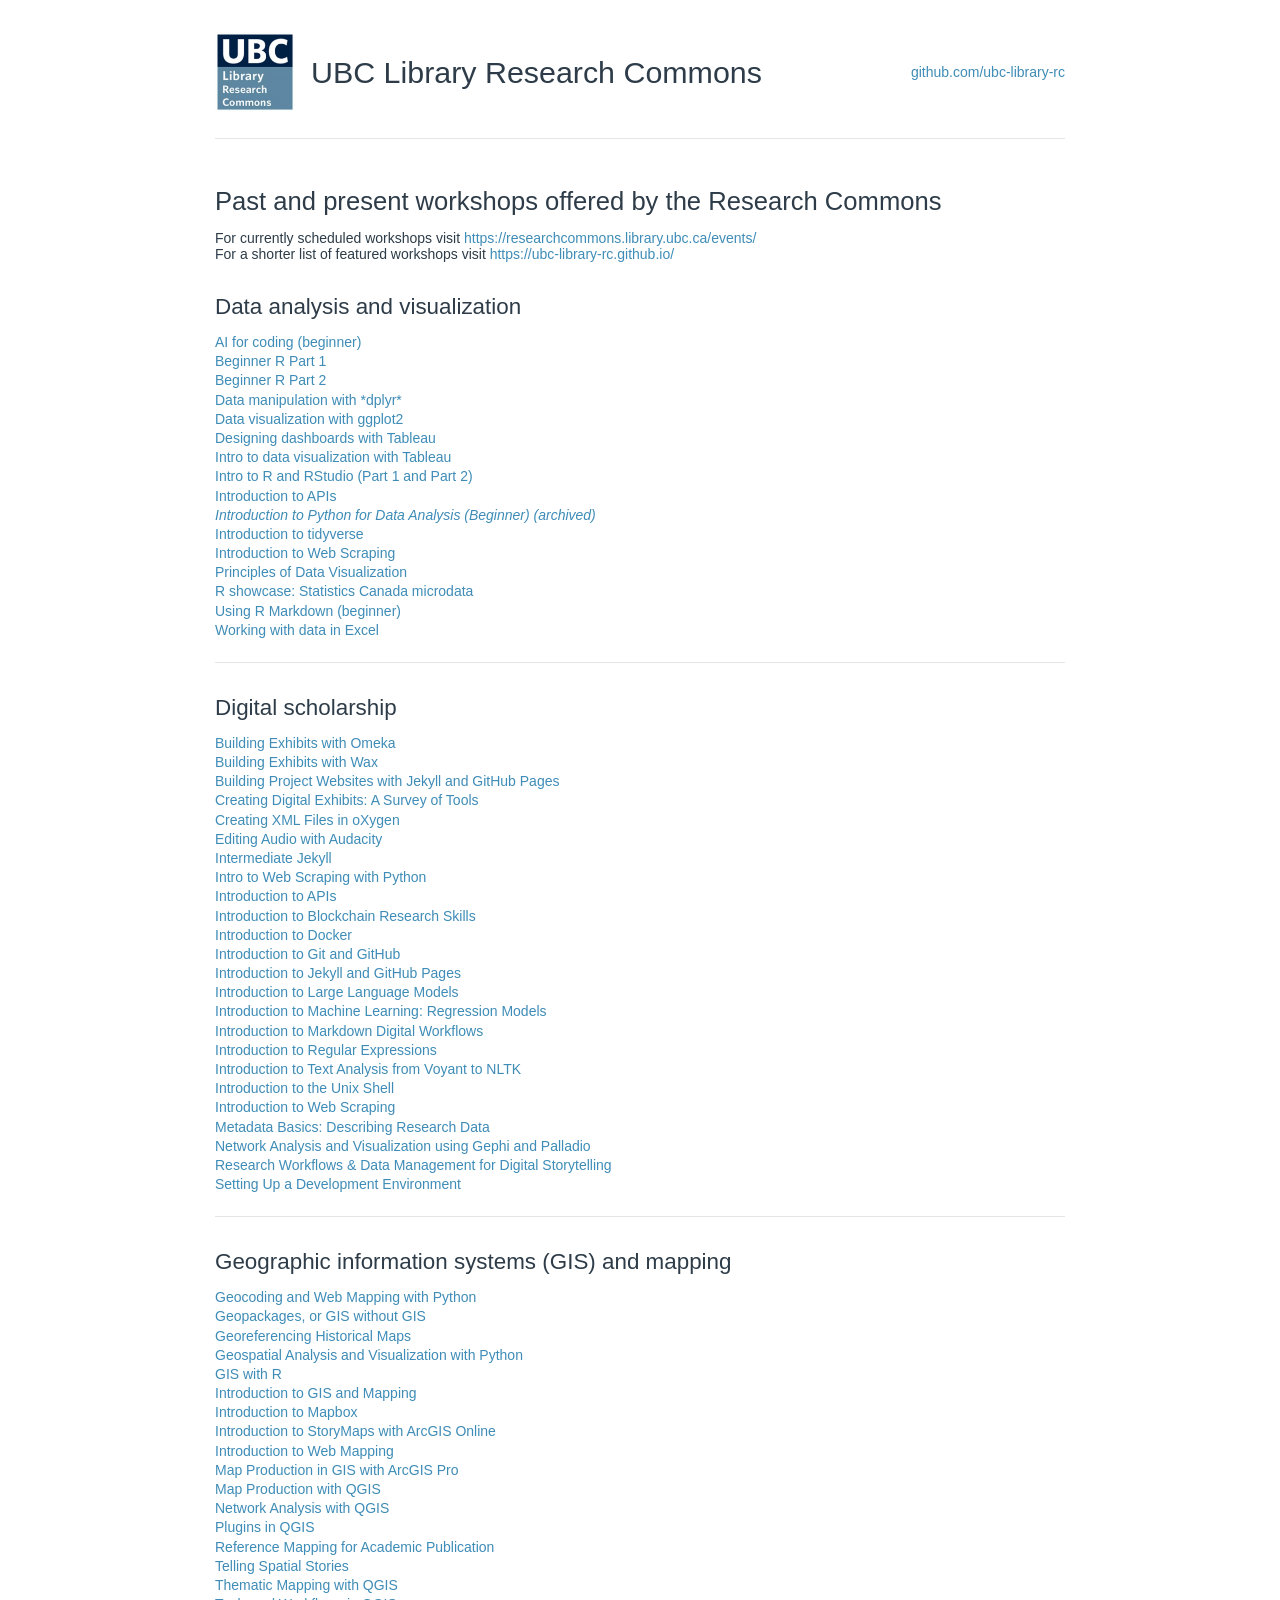
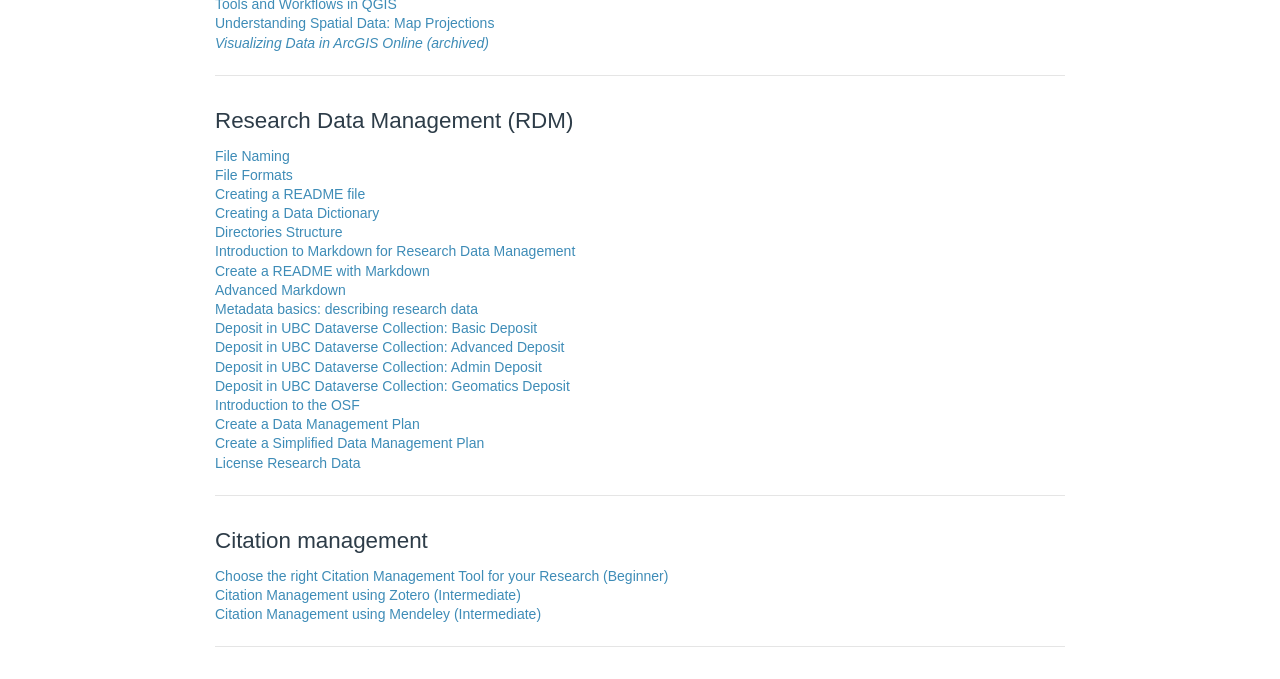
==== all.html @ 40babcaa "Update workshop lists [auto]" ====
<!DOCTYPE html>
<html lang="en">
<head>
  <meta charset="UTF-8">
  <title>UBC Library Research Commons - Open Educational Materials</title>
  <link rel="stylesheet" href="style.css">
</head>
<body>
  <section>
    <div class="header-flex">
      <div id="header-img">
        <img src="images/rc-logo-square.png" alt="UBC Research Commons logo"/>
      </div>
      <div id="header-text">
        UBC Library Research Commons
      </div>
      <div id="header-link">
        <a href="https://github.com/ubc-library-rc/">github.com/ubc-library-rc</a>
      </div>
    </div>
  </section>
  <h1>Past and present workshops offered by the Research Commons</h1>
  <p>For currently scheduled workshops visit <a href="https://researchcommons.library.ubc.ca/events/">https://researchcommons.library.ubc.ca/events/</a><br />
  For a shorter list of featured workshops visit <a href="https://ubc-library-rc.github.io/">https://ubc-library-rc.github.io/</a></p>
  <section>
  <h2>Data analysis and visualization</h2>
  <ul><li><a  href="https://ubc-library-rc.github.io/AI_for_coding/" target="_blank" rel="noopener noreferrer">AI for coding (beginner)</a></li>
<li><a  href="https://ubc-library-rc.github.io/Beginner_R_Part1/" target="_blank" rel="noopener noreferrer">Beginner R Part 1</a></li>
<li><a  href="https://ubc-library-rc.github.io/Beginner_R_Part2/" target="_blank" rel="noopener noreferrer">Beginner R Part 2</a></li>
<li><a  href="https://ubc-library-rc.github.io/data-manipulation-dplyr/" target="_blank" rel="noopener noreferrer">Data manipulation with *dplyr*</a></li>
<li><a  href="https://ubc-library-rc.github.io/ggplot2_intro_workshop/" target="_blank" rel="noopener noreferrer">Data visualization with ggplot2</a></li>
<li><a  href="https://ubc-library-rc.github.io/tableau-dashboard/" target="_blank" rel="noopener noreferrer">Designing dashboards with Tableau</a></li>
<li><a  href="https://ubc-library-rc.github.io/tableau-intro/" target="_blank" rel="noopener noreferrer">Intro to data visualization with Tableau</a></li>
<li><a  href="https://ubc-library-rc.github.io/IntroR/" target="_blank" rel="noopener noreferrer">Intro to R and RStudio (Part 1 and Part 2)</a></li>
<li><a  href="https://ubc-library-rc.github.io/intro-api/" target="_blank" rel="noopener noreferrer">Introduction to APIs</a></li>
<li><a class="archived" href="https://ubc-library-rc.github.io/intro-data-analysis-python/" target="_blank" rel="noopener noreferrer">Introduction to Python for Data Analysis (Beginner) (archived)</a></li>
<li><a  href="https://ubc-library-rc.github.io/intro_to_tidyverse/" target="_blank" rel="noopener noreferrer">Introduction to tidyverse</a></li>
<li><a  href="https://ubc-library-rc.github.io/intro-web-scraping/" target="_blank" rel="noopener noreferrer">Introduction to Web Scraping</a></li>
<li><a  href="https://ubc-library-rc.github.io/basics_of_data_viz/" target="_blank" rel="noopener noreferrer">Principles of Data Visualization</a></li>
<li><a  href="https://ubc-library-rc.github.io/r-microdata/" target="_blank" rel="noopener noreferrer">R showcase: Statistics Canada microdata</a></li>
<li><a  href="https://ubc-library-rc.github.io/r-markdown/" target="_blank" rel="noopener noreferrer">Using R Markdown (beginner)</a></li>
<li><a  href="https://ubc-library-rc.github.io/excel/" target="_blank" rel="noopener noreferrer">Working with data in Excel</a></li></ul>
</section>

<section>
  <h2>Digital scholarship</h2>
  <ul><li><a  href="https://ubc-library-rc.github.io/intro-omeka/" target="_blank" rel="noopener noreferrer">Building Exhibits with Omeka</a></li>
<li><a  href="https://ubc-library-rc.github.io/intro-wax/" target="_blank" rel="noopener noreferrer">Building Exhibits with Wax</a></li>
<li><a  href="https://ubc-library-rc.github.io/intro-project-sites/" target="_blank" rel="noopener noreferrer">Building Project Websites with Jekyll and GitHub Pages</a></li>
<li><a  href="https://ubc-library-rc.github.io/digital-exhibits-survey/" target="_blank" rel="noopener noreferrer">Creating Digital Exhibits: A Survey of Tools</a></li>
<li><a  href="https://ubc-library-rc.github.io/creating-xml-files-in-oxygen/" target="_blank" rel="noopener noreferrer">Creating XML Files in oXygen</a></li>
<li><a  href="https://ubc-library-rc.github.io/intro-audacity/" target="_blank" rel="noopener noreferrer">Editing Audio with Audacity</a></li>
<li><a  href="https://ubc-library-rc.github.io/intermediate-Jekyll/" target="_blank" rel="noopener noreferrer">Intermediate Jekyll</a></li>
<li><a  href="https://ubc-library-rc.github.io/intro-web-scraping-Python/" target="_blank" rel="noopener noreferrer">Intro to Web Scraping with Python</a></li>
<li><a  href="https://ubc-library-rc.github.io/intro-api/" target="_blank" rel="noopener noreferrer">Introduction to APIs</a></li>
<li><a  href="https://ubc-library-rc.github.io/intro-blockchain-research/" target="_blank" rel="noopener noreferrer">Introduction to Blockchain Research Skills</a></li>
<li><a  href="https://ubc-library-rc.github.io/intro-docker/" target="_blank" rel="noopener noreferrer">Introduction to Docker</a></li>
<li><a  href="https://ubc-library-rc.github.io/intro-git/" target="_blank" rel="noopener noreferrer">Introduction to Git and GitHub</a></li>
<li><a  href="https://ubc-library-rc.github.io/intro-jekyll/" target="_blank" rel="noopener noreferrer">Introduction to Jekyll and GitHub Pages</a></li>
<li><a  href="https://ubc-library-rc.github.io/llm/" target="_blank" rel="noopener noreferrer">Introduction to Large Language Models</a></li>
<li><a  href="https://ubc-library-rc.github.io/ml-regression/" target="_blank" rel="noopener noreferrer">Introduction to Machine Learning: Regression Models</a></li>
<li><a  href="https://ubc-library-rc.github.io/intro-markdown/" target="_blank" rel="noopener noreferrer">Introduction to Markdown Digital Workflows</a></li>
<li><a  href="https://ubc-library-rc.github.io/intro-regex/" target="_blank" rel="noopener noreferrer">Introduction to Regular Expressions</a></li>
<li><a  href="https://ubc-library-rc.github.io/intro-text-analysis/" target="_blank" rel="noopener noreferrer">Introduction to Text Analysis from Voyant to NLTK</a></li>
<li><a  href="https://ubc-library-rc.github.io/intro-shell/" target="_blank" rel="noopener noreferrer">Introduction to the Unix Shell</a></li>
<li><a  href="https://ubc-library-rc.github.io/intro-web-scraping/" target="_blank" rel="noopener noreferrer">Introduction to Web Scraping</a></li>
<li><a  href="https://ubc-library-rc.github.io/intro-metadata/" target="_blank" rel="noopener noreferrer">Metadata Basics: Describing Research Data</a></li>
<li><a  href="https://ubc-library-rc.github.io/gephi-palladio/" target="_blank" rel="noopener noreferrer">Network Analysis and Visualization using Gephi and Palladio</a></li>
<li><a  href="https://ubc-library-rc.github.io/research-workflows-digital-storytelling/" target="_blank" rel="noopener noreferrer">Research Workflows & Data Management for Digital Storytelling</a></li>
<li><a  href="https://ubc-library-rc.github.io/intro-development-environment/" target="_blank" rel="noopener noreferrer">Setting Up a Development Environment</a></li></ul>
</section>

<section>
  <h2>Geographic information systems (GIS) and mapping</h2>
  <ul><li><a  href="https://ubc-library-rc.github.io/Geocoding-Web-Mapping-with-Python/" target="_blank" rel="noopener noreferrer">Geocoding and Web Mapping with Python</a></li>
<li><a  href="https://ubc-library-rc.github.io/geopackage_workshop/" target="_blank" rel="noopener noreferrer">Geopackages, or GIS without GIS</a></li>
<li><a  href="https://ubc-library-rc.github.io/gis-georeferencing/" target="_blank" rel="noopener noreferrer">Georeferencing Historical Maps</a></li>
<li><a  href="https://ubc-library-rc.github.io/Geospatial-Analysis-Visualization-with-Python/" target="_blank" rel="noopener noreferrer">Geospatial Analysis and Visualization with Python</a></li>
<li><a  href="https://ubc-library-rc.github.io/gis-with-R/" target="_blank" rel="noopener noreferrer">GIS with R</a></li>
<li><a  href="https://ubc-library-rc.github.io/gis-mapping-intro/" target="_blank" rel="noopener noreferrer">Introduction to GIS and Mapping</a></li>
<li><a  href="https://ubc-library-rc.github.io/intro-mapbox/" target="_blank" rel="noopener noreferrer">Introduction to Mapbox</a></li>
<li><a  href="https://ubc-library-rc.github.io/gis-storymaps/" target="_blank" rel="noopener noreferrer">Introduction to StoryMaps with ArcGIS Online</a></li>
<li><a  href="https://ubc-library-rc.github.io/gis-intro-leaflet/" target="_blank" rel="noopener noreferrer">Introduction to Web Mapping</a></li>
<li><a  href="https://ubc-library-rc.github.io/intro-to-arcgis-pro/" target="_blank" rel="noopener noreferrer">Map Production in GIS with ArcGIS Pro</a></li>
<li><a  href="https://ubc-library-rc.github.io/gis-intro-qgis/" target="_blank" rel="noopener noreferrer">Map Production with QGIS</a></li>
<li><a  href="https://ubc-library-rc.github.io/qgis-walkability/" target="_blank" rel="noopener noreferrer">Network Analysis with QGIS</a></li>
<li><a  href="https://ubc-library-rc.github.io/gis-plugins-qgis/" target="_blank" rel="noopener noreferrer">Plugins in QGIS</a></li>
<li><a  href="https://ubc-library-rc.github.io/gis-reference-mapping/" target="_blank" rel="noopener noreferrer">Reference Mapping for Academic Publication</a></li>
<li><a  href="https://ubc-library-rc.github.io/gis-spatial-stories/" target="_blank" rel="noopener noreferrer">Telling Spatial Stories</a></li>
<li><a  href="https://ubc-library-rc.github.io/gis-thematic-mapping/" target="_blank" rel="noopener noreferrer">Thematic Mapping with QGIS</a></li>
<li><a  href="https://ubc-library-rc.github.io/gis-tools-workflows/" target="_blank" rel="noopener noreferrer">Tools and Workflows in QGIS</a></li>
<li><a  href="https://ubc-library-rc.github.io/map-projections/" target="_blank" rel="noopener noreferrer">Understanding Spatial Data: Map Projections</a></li>
<li><a class="archived" href="https://ubc-library-rc.github.io/intro-AGOL/" target="_blank" rel="noopener noreferrer">Visualizing Data in ArcGIS Online (archived)</a></li></ul>
</section>
  <!-- This html is added below the automatically generated content on the "all.html" list of Research Commons workshops -->

<section>
	<h2>Research Data Management (RDM)</h2>
	<ul>
		<li><a href="https://ubc-library-rc.github.io/rdm/content/01_file_naming.html"> File Naming</a></li>
		<li> <a href="https://ubc-library-rc.github.io/rdm/content/02_file_formats.html"> File Formats</a></li>
		<li> <a href="https://ubc-library-rc.github.io/rdm/content/03_create_readme.html"> Creating a README file</a></li>
     	<li><a href="https://ubc-library-rc.github.io/rdm/content/07_data_dictionary.html"> Creating a Data Dictionary</a> </li>
		<li><a href="https://ubc-library-rc.github.io/rdm/content/04_directory_structures.html"> Directories Structure</a> </li>
        <li><a href="https://ubc-library-rc.github.io/Introduction-to-Markdown/"> Introduction to Markdown for Research Data Management</a></li>
		<li><a href="https://ubc-library-rc.github.io/Introduction-to-Markdown/content/02_create_readme_with_md.html"> Create a README with Markdown</a></li>
		<li><a href="https://ubc-library-rc.github.io/Introduction-to-Markdown/content/03_extended_md.html"> Advanced Markdown</a></li>
		<li><a href="https://ubc-library-rc.github.io/intro-metadata/"> Metadata basics: describing research data</a></li>
		<li><a href="https://ubc-library-rc.github.io/rdm/content/05-1_Basic_Deposit.html"> Deposit in UBC Dataverse Collection: Basic Deposit</a></li>
 		<li><a href="https://ubc-library-rc.github.io/rdm/content/05-2_Advanced_Deposit.html"> Deposit in UBC Dataverse Collection: Advanced Deposit</a></li>
 		<li><a href="https://ubc-library-rc.github.io/rdm/content/05-3_Admin_Access.html"> Deposit in UBC Dataverse Collection: Admin Deposit</a></li>
 		<li><a href="https://ubc-library-rc.github.io/rdm/content/05-4_Geospatial_Deposit.html"> Deposit in UBC Dataverse Collection: Geomatics Deposit</a></li>
		<li><a href="https://osf.io/ht9qn/"> Introduction to the OSF</a></li>
		<li><a href="https://ubc-library-rc.github.io/rdm/content/06_Data_Management_Plan.html"> Create a Data Management Plan</a></li>
		<li><a href="https://ubc-library-rc.github.io/rdm/content/08_Simplified-Data-Management-Plan.html"> Create a Simplified Data Management Plan</a></li>
		<li><a href="https://ubc-library-rc.github.io/rdm/content/09_License-Research-Data.html">License Research Data</a></li>
	</ul>
</section>
<section>
	<h2>Citation management</h2>
	<ul>
		<li><a href="https://researchcommons.library.ubc.ca/beginner">Choose the right Citation Management Tool for your Research (Beginner)</a></li>
		<li><a href="https://researchcommons.library.ubc.ca/citation-management-using-zotero-intermediate">Citation Management using Zotero (Intermediate)</a></li>
		<li><a href="https://researchcommons.library.ubc.ca/citation-management-using-mendeley-intermediate">Citation Management using Mendeley (Intermediate)</a></li>
	</ul>
</section>


</body>
</html>
---- style.css ----
body { 
	font-family: Arial, sans-serif; 
	padding: 2rem; 
	max-width: 850px; 
	margin: auto; 
	color: #2d3c48; 
	font-size: 14px; 
}

h1 { 
	font-size: 1.6rem; 
	font-weight: 300; 
	margin-bottom: 0.3rem;
	margin-top: 3rem;
}

h2 { 
	margin-top: 2rem; 
	font-size: 1.4rem; 
	font-weight: 300; 
	margin-bottom: 0.3rem
}

ul { 
	list-style: none; 
	padding-left: 0; 
}

li { margin-bottom: 0.2rem;} 

a { 
	color: #3e8cb7; 
	text-decoration: none; 
}

a:hover { text-decoration: underline;}

.archived { font-style: italic; }

.large { font-size: 1.4em; font-weight: 300; } 

section {
	border-bottom: 1px solid rgba(0,0,0,0.1);
	padding-bottom: 10px;}

.header-flex {
  display: flex;
  align-items: center;
  justify-content: space-between;
  flex-wrap: wrap;
  gap: 1rem;
  margin-bottom: 1rem;
}

#header-img {
  flex: 0 0 auto;
  width: 80px;
  height: 80px;
}

#header-img img {
  max-width: 100%;
  height: auto;
}

#header-text {
  font-size: 1.9rem;
  font-weight: 300;
  flex: 1 1 auto;
  min-width: 200px;
}

#header-link {
  flex: 0 0 auto;
  text-align: right;
  min-width: 200px;
}

.workshop-grid {
  display: grid;
  grid-template-columns: repeat(3, 1fr); /* always 3 columns on wide screens */
  gap: 1.5rem; /* spacing between items */
  margin-top: 1rem;
}

.workshop-card {
  padding: 0; /* no card styling, just spacing */
}

.workshop-card a {
  font-weight: bold;
  display: block;
  margin-bottom: 0.3rem; /* small spacing between title and blurb */
}

.workshop-card .blurb {
  font-size: 0.9em;
  color: #555;
  margin: 0;
}

/* Responsive: stack on smaller screens */
@media (max-width: 800px) {
  .workshop-grid {
    grid-template-columns: 1fr; /* single column */
  }
}
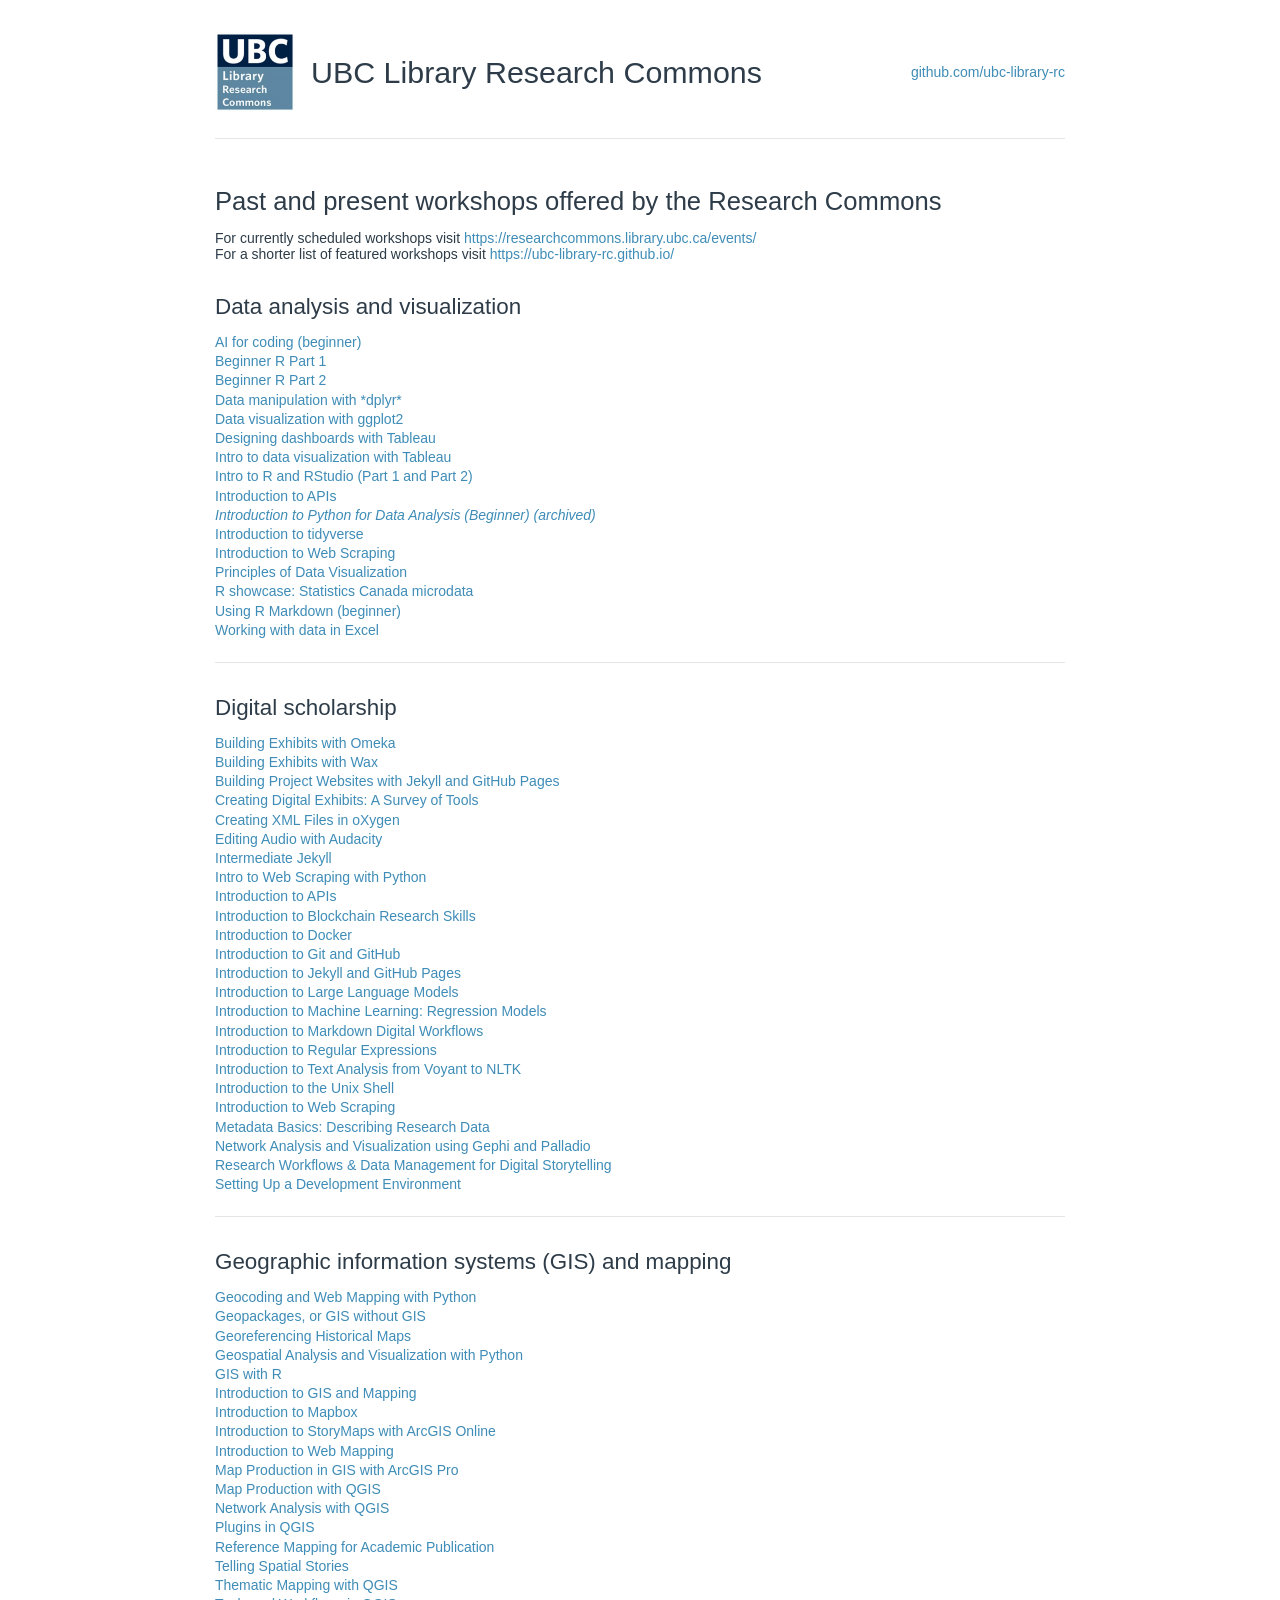
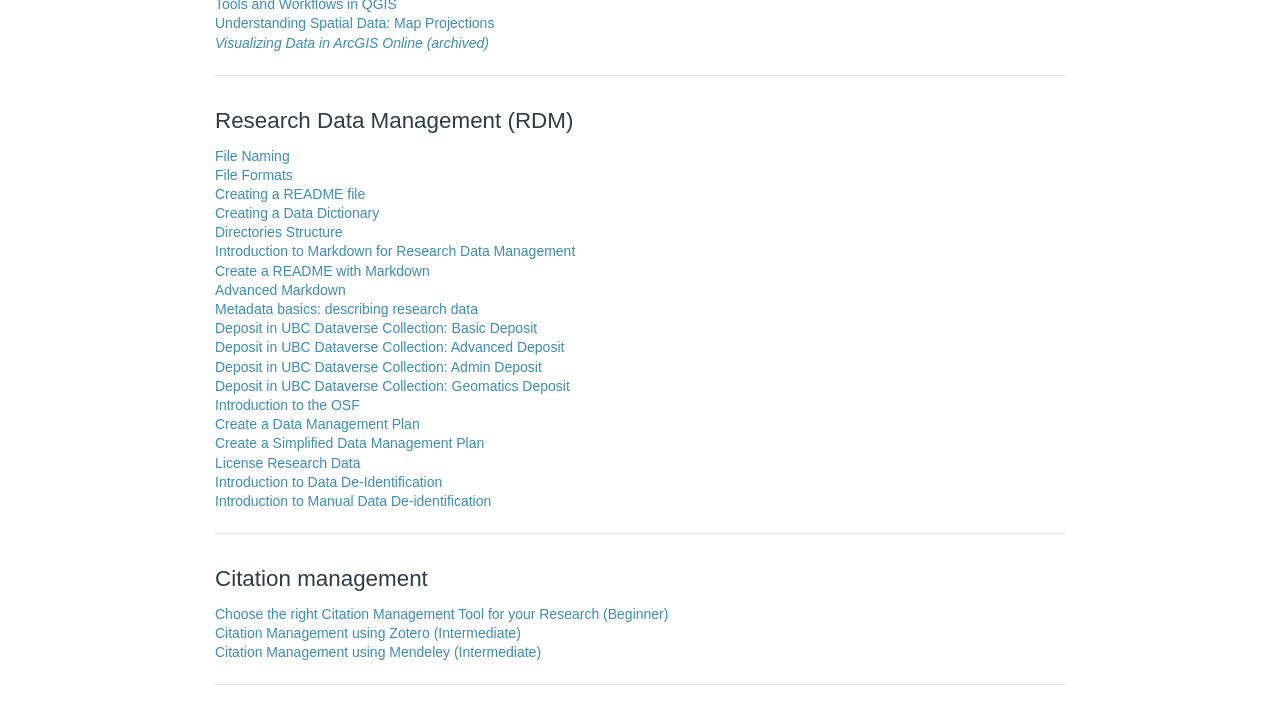
==== commit d0e2aaf1: "Update workshop lists [auto]" ====
--- a/all.html
+++ b/all.html
@@ -114,6 +114,8 @@
 		<li><a href="https://ubc-library-rc.github.io/rdm/content/06_Data_Management_Plan.html"> Create a Data Management Plan</a></li>
 		<li><a href="https://ubc-library-rc.github.io/rdm/content/08_Simplified-Data-Management-Plan.html"> Create a Simplified Data Management Plan</a></li>
 		<li><a href="https://ubc-library-rc.github.io/rdm/content/09_License-Research-Data.html">License Research Data</a></li>
+		<li><a href="https://ubc-library-rc.github.io/rdm/content/10-1_Introduction-Data-Anonymization.html">Introduction to Data De-Identification</a></li>
+		<li><a href="https://ubc-library-rc.github.io/rdm/content/10-2_Manual-Data-Anonymization.html">Introduction to Manual Data De-identification</a></li>
 	</ul>
 </section>
 <section>
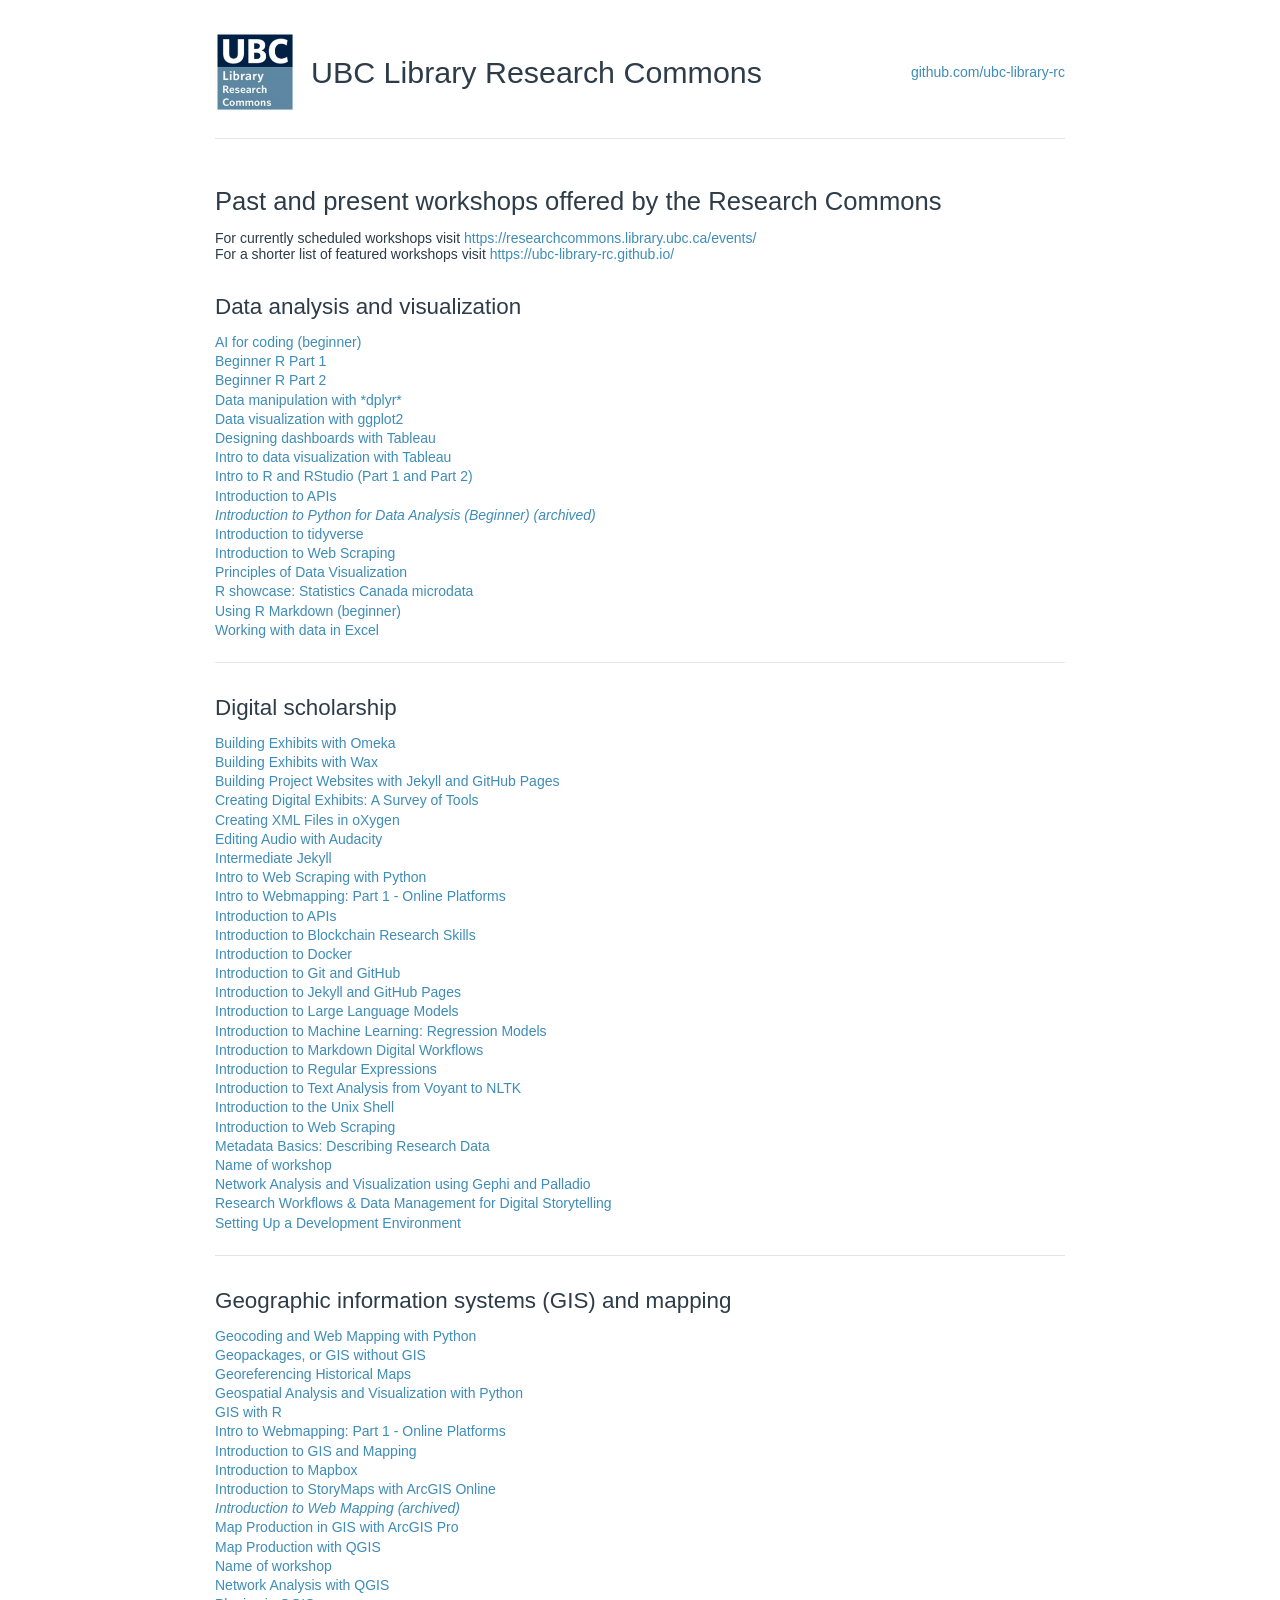
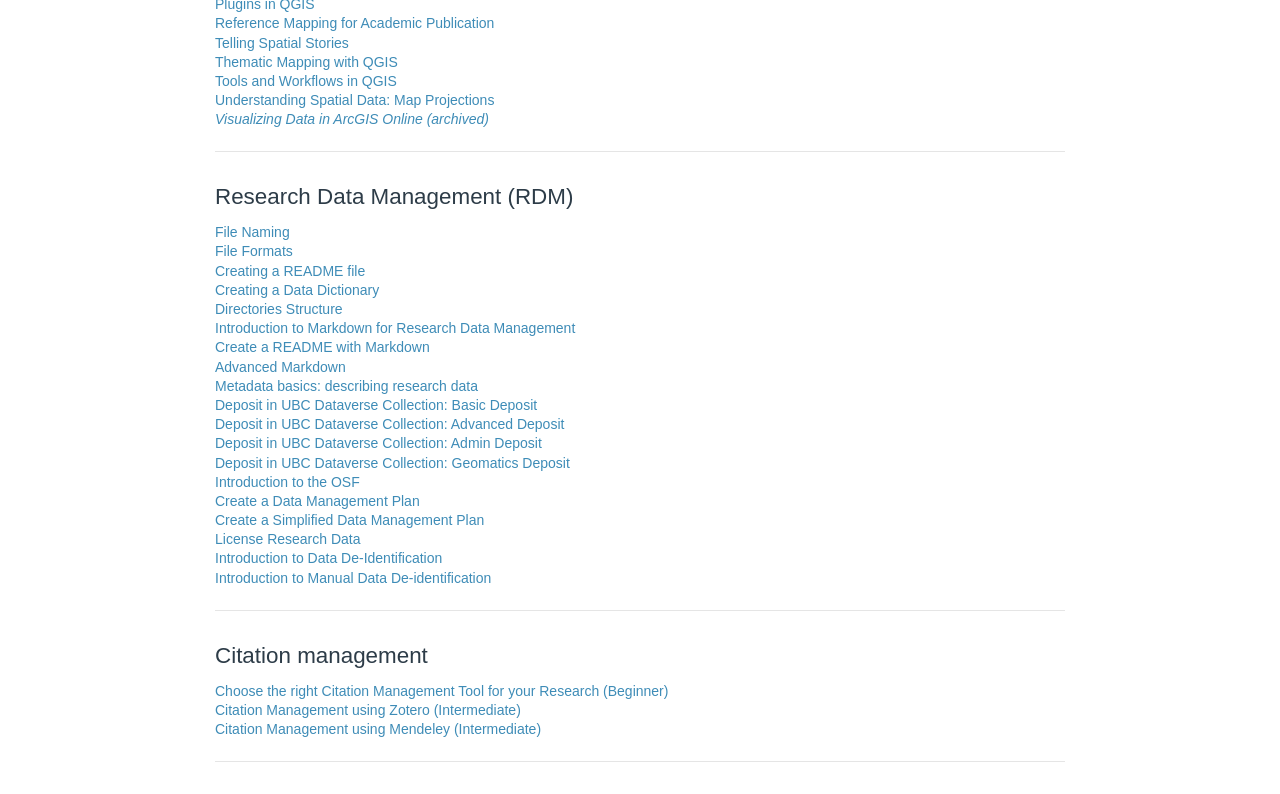
==== commit aa207850: "Update workshop lists [auto]" ====
--- a/all.html
+++ b/all.html
@@ -24,7 +24,7 @@
   For a shorter list of featured workshops visit <a href="https://ubc-library-rc.github.io/">https://ubc-library-rc.github.io/</a></p>
   <section>
   <h2>Data analysis and visualization</h2>
-  <ul><li><a  href="https://ubc-library-rc.github.io/AI_for_coding/" target="_blank" rel="noopener noreferrer">AI for coding (beginner)</a></li>
+  <ul><li><a  href="https://ubc-library-rc.github.io/AI_for_coding_2025/" target="_blank" rel="noopener noreferrer">AI for coding (beginner)</a></li>
 <li><a  href="https://ubc-library-rc.github.io/Beginner_R_Part1/" target="_blank" rel="noopener noreferrer">Beginner R Part 1</a></li>
 <li><a  href="https://ubc-library-rc.github.io/Beginner_R_Part2/" target="_blank" rel="noopener noreferrer">Beginner R Part 2</a></li>
 <li><a  href="https://ubc-library-rc.github.io/data-manipulation-dplyr/" target="_blank" rel="noopener noreferrer">Data manipulation with *dplyr*</a></li>
@@ -52,6 +52,7 @@
 <li><a  href="https://ubc-library-rc.github.io/intro-audacity/" target="_blank" rel="noopener noreferrer">Editing Audio with Audacity</a></li>
 <li><a  href="https://ubc-library-rc.github.io/intermediate-Jekyll/" target="_blank" rel="noopener noreferrer">Intermediate Jekyll</a></li>
 <li><a  href="https://ubc-library-rc.github.io/intro-web-scraping-Python/" target="_blank" rel="noopener noreferrer">Intro to Web Scraping with Python</a></li>
+<li><a  href="https://ubc-library-rc.github.io/gis-webmapping-online/" target="_blank" rel="noopener noreferrer">Intro to Webmapping: Part 1 - Online Platforms</a></li>
 <li><a  href="https://ubc-library-rc.github.io/intro-api/" target="_blank" rel="noopener noreferrer">Introduction to APIs</a></li>
 <li><a  href="https://ubc-library-rc.github.io/intro-blockchain-research/" target="_blank" rel="noopener noreferrer">Introduction to Blockchain Research Skills</a></li>
 <li><a  href="https://ubc-library-rc.github.io/intro-docker/" target="_blank" rel="noopener noreferrer">Introduction to Docker</a></li>
@@ -65,6 +66,7 @@
 <li><a  href="https://ubc-library-rc.github.io/intro-shell/" target="_blank" rel="noopener noreferrer">Introduction to the Unix Shell</a></li>
 <li><a  href="https://ubc-library-rc.github.io/intro-web-scraping/" target="_blank" rel="noopener noreferrer">Introduction to Web Scraping</a></li>
 <li><a  href="https://ubc-library-rc.github.io/intro-metadata/" target="_blank" rel="noopener noreferrer">Metadata Basics: Describing Research Data</a></li>
+<li><a  href="https://ubc-library-rc.github.io/gis-webmapping-leaflet/" target="_blank" rel="noopener noreferrer">Name of workshop</a></li>
 <li><a  href="https://ubc-library-rc.github.io/gephi-palladio/" target="_blank" rel="noopener noreferrer">Network Analysis and Visualization using Gephi and Palladio</a></li>
 <li><a  href="https://ubc-library-rc.github.io/research-workflows-digital-storytelling/" target="_blank" rel="noopener noreferrer">Research Workflows & Data Management for Digital Storytelling</a></li>
 <li><a  href="https://ubc-library-rc.github.io/intro-development-environment/" target="_blank" rel="noopener noreferrer">Setting Up a Development Environment</a></li></ul>
@@ -77,12 +79,14 @@
 <li><a  href="https://ubc-library-rc.github.io/gis-georeferencing/" target="_blank" rel="noopener noreferrer">Georeferencing Historical Maps</a></li>
 <li><a  href="https://ubc-library-rc.github.io/Geospatial-Analysis-Visualization-with-Python/" target="_blank" rel="noopener noreferrer">Geospatial Analysis and Visualization with Python</a></li>
 <li><a  href="https://ubc-library-rc.github.io/gis-with-R/" target="_blank" rel="noopener noreferrer">GIS with R</a></li>
+<li><a  href="https://ubc-library-rc.github.io/gis-webmapping-online/" target="_blank" rel="noopener noreferrer">Intro to Webmapping: Part 1 - Online Platforms</a></li>
 <li><a  href="https://ubc-library-rc.github.io/gis-mapping-intro/" target="_blank" rel="noopener noreferrer">Introduction to GIS and Mapping</a></li>
 <li><a  href="https://ubc-library-rc.github.io/intro-mapbox/" target="_blank" rel="noopener noreferrer">Introduction to Mapbox</a></li>
 <li><a  href="https://ubc-library-rc.github.io/gis-storymaps/" target="_blank" rel="noopener noreferrer">Introduction to StoryMaps with ArcGIS Online</a></li>
-<li><a  href="https://ubc-library-rc.github.io/gis-intro-leaflet/" target="_blank" rel="noopener noreferrer">Introduction to Web Mapping</a></li>
+<li><a class="archived" href="https://ubc-library-rc.github.io/gis-intro-leaflet/" target="_blank" rel="noopener noreferrer">Introduction to Web Mapping (archived)</a></li>
 <li><a  href="https://ubc-library-rc.github.io/intro-to-arcgis-pro/" target="_blank" rel="noopener noreferrer">Map Production in GIS with ArcGIS Pro</a></li>
 <li><a  href="https://ubc-library-rc.github.io/gis-intro-qgis/" target="_blank" rel="noopener noreferrer">Map Production with QGIS</a></li>
+<li><a  href="https://ubc-library-rc.github.io/gis-webmapping-leaflet/" target="_blank" rel="noopener noreferrer">Name of workshop</a></li>
 <li><a  href="https://ubc-library-rc.github.io/qgis-walkability/" target="_blank" rel="noopener noreferrer">Network Analysis with QGIS</a></li>
 <li><a  href="https://ubc-library-rc.github.io/gis-plugins-qgis/" target="_blank" rel="noopener noreferrer">Plugins in QGIS</a></li>
 <li><a  href="https://ubc-library-rc.github.io/gis-reference-mapping/" target="_blank" rel="noopener noreferrer">Reference Mapping for Academic Publication</a></li>
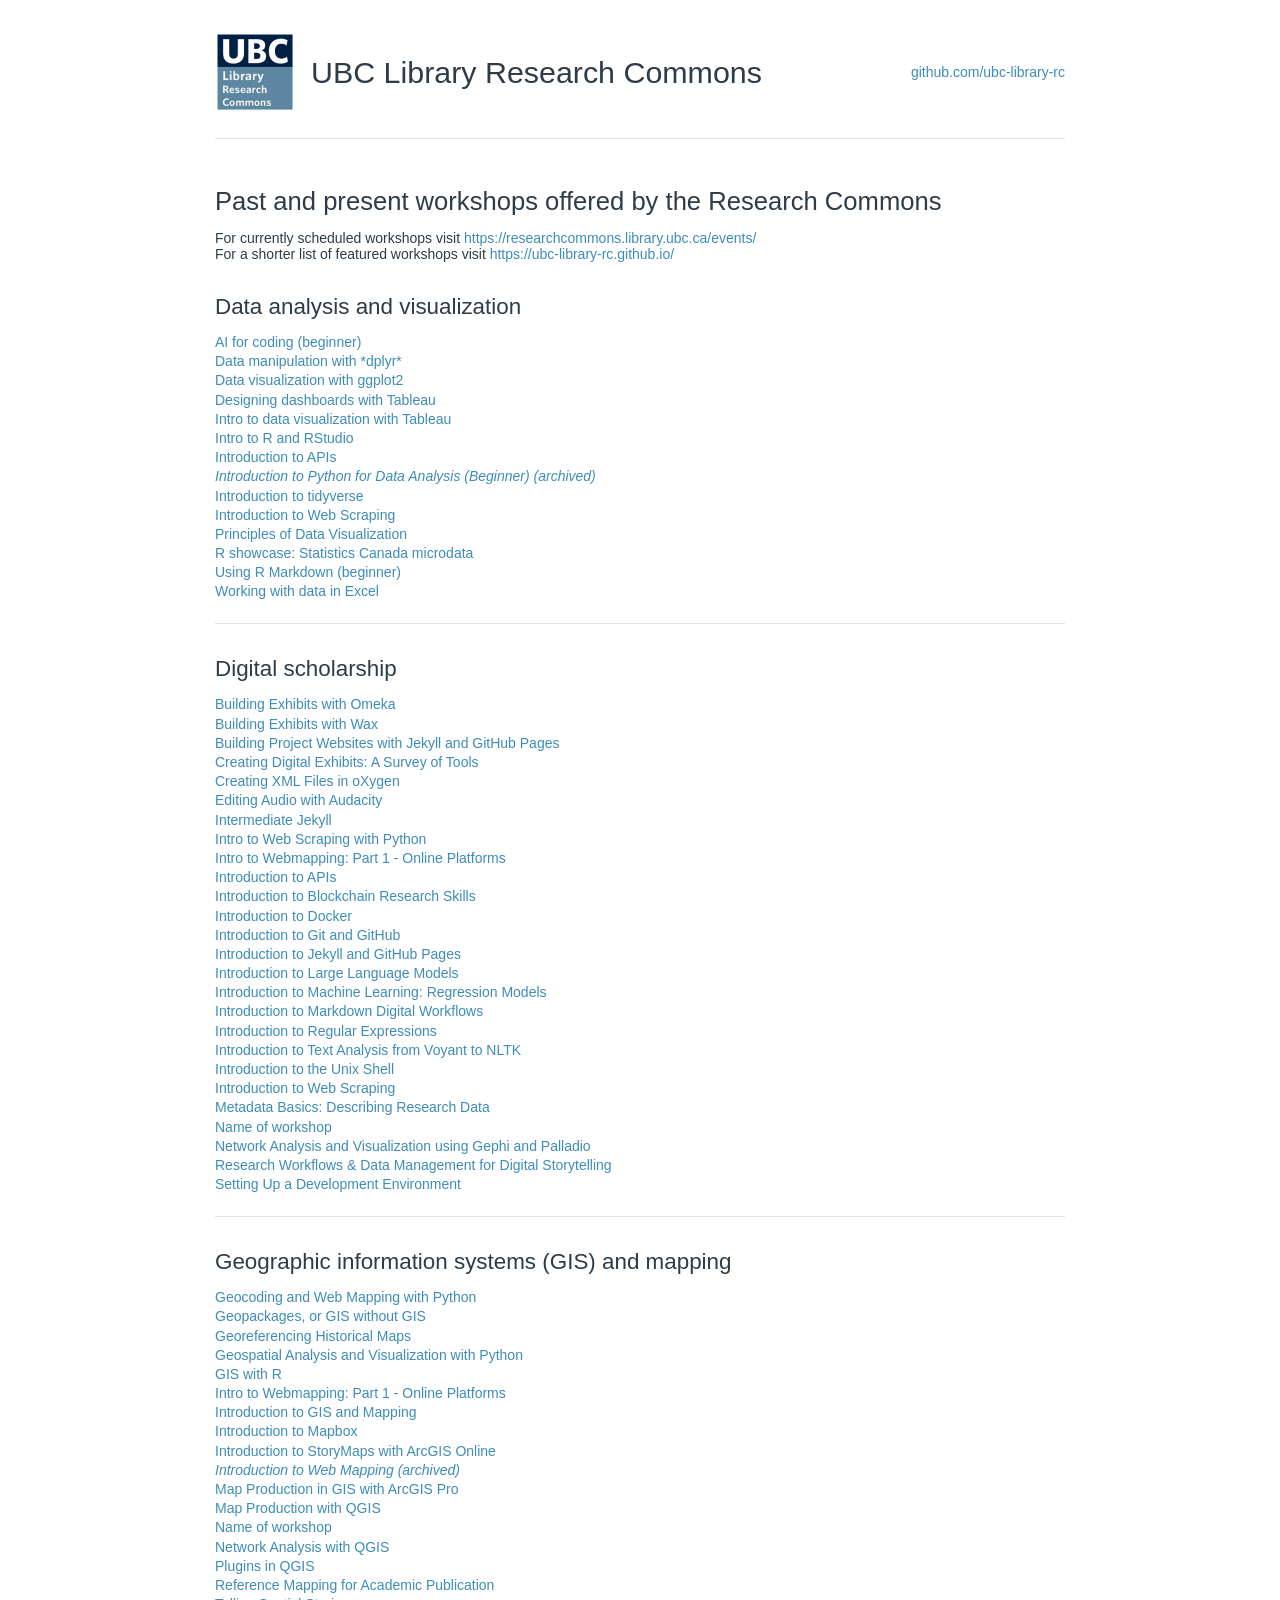
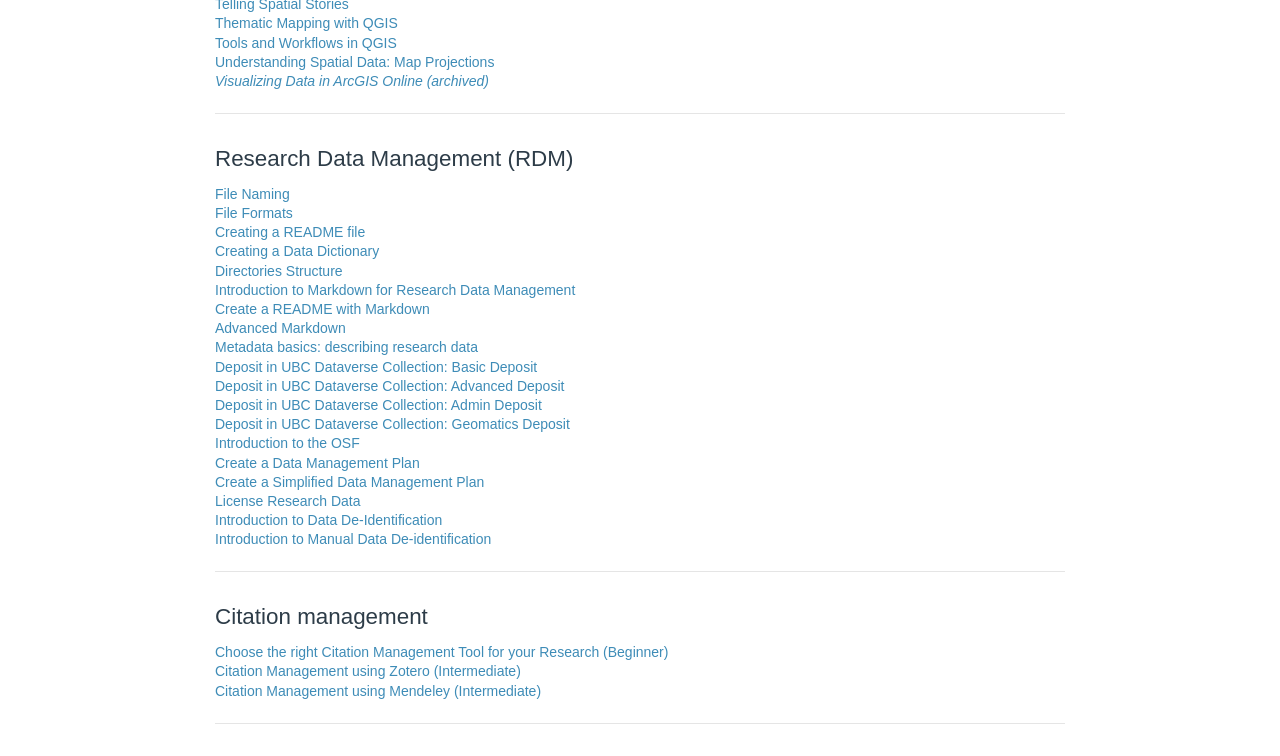
==== commit 31ec2d01: "Update workshop lists [auto]" ====
--- a/all.html
+++ b/all.html
@@ -25,13 +25,11 @@
   <section>
   <h2>Data analysis and visualization</h2>
   <ul><li><a  href="https://ubc-library-rc.github.io/AI_for_coding_2025/" target="_blank" rel="noopener noreferrer">AI for coding (beginner)</a></li>
-<li><a  href="https://ubc-library-rc.github.io/Beginner_R_Part1/" target="_blank" rel="noopener noreferrer">Beginner R Part 1</a></li>
-<li><a  href="https://ubc-library-rc.github.io/Beginner_R_Part2/" target="_blank" rel="noopener noreferrer">Beginner R Part 2</a></li>
 <li><a  href="https://ubc-library-rc.github.io/data-manipulation-dplyr/" target="_blank" rel="noopener noreferrer">Data manipulation with *dplyr*</a></li>
 <li><a  href="https://ubc-library-rc.github.io/ggplot2_intro_workshop/" target="_blank" rel="noopener noreferrer">Data visualization with ggplot2</a></li>
 <li><a  href="https://ubc-library-rc.github.io/tableau-dashboard/" target="_blank" rel="noopener noreferrer">Designing dashboards with Tableau</a></li>
 <li><a  href="https://ubc-library-rc.github.io/tableau-intro/" target="_blank" rel="noopener noreferrer">Intro to data visualization with Tableau</a></li>
-<li><a  href="https://ubc-library-rc.github.io/IntroR/" target="_blank" rel="noopener noreferrer">Intro to R and RStudio (Part 1 and Part 2)</a></li>
+<li><a  href="https://ubc-library-rc.github.io/IntroR/" target="_blank" rel="noopener noreferrer">Intro to R and RStudio</a></li>
 <li><a  href="https://ubc-library-rc.github.io/intro-api/" target="_blank" rel="noopener noreferrer">Introduction to APIs</a></li>
 <li><a class="archived" href="https://ubc-library-rc.github.io/intro-data-analysis-python/" target="_blank" rel="noopener noreferrer">Introduction to Python for Data Analysis (Beginner) (archived)</a></li>
 <li><a  href="https://ubc-library-rc.github.io/intro_to_tidyverse/" target="_blank" rel="noopener noreferrer">Introduction to tidyverse</a></li>
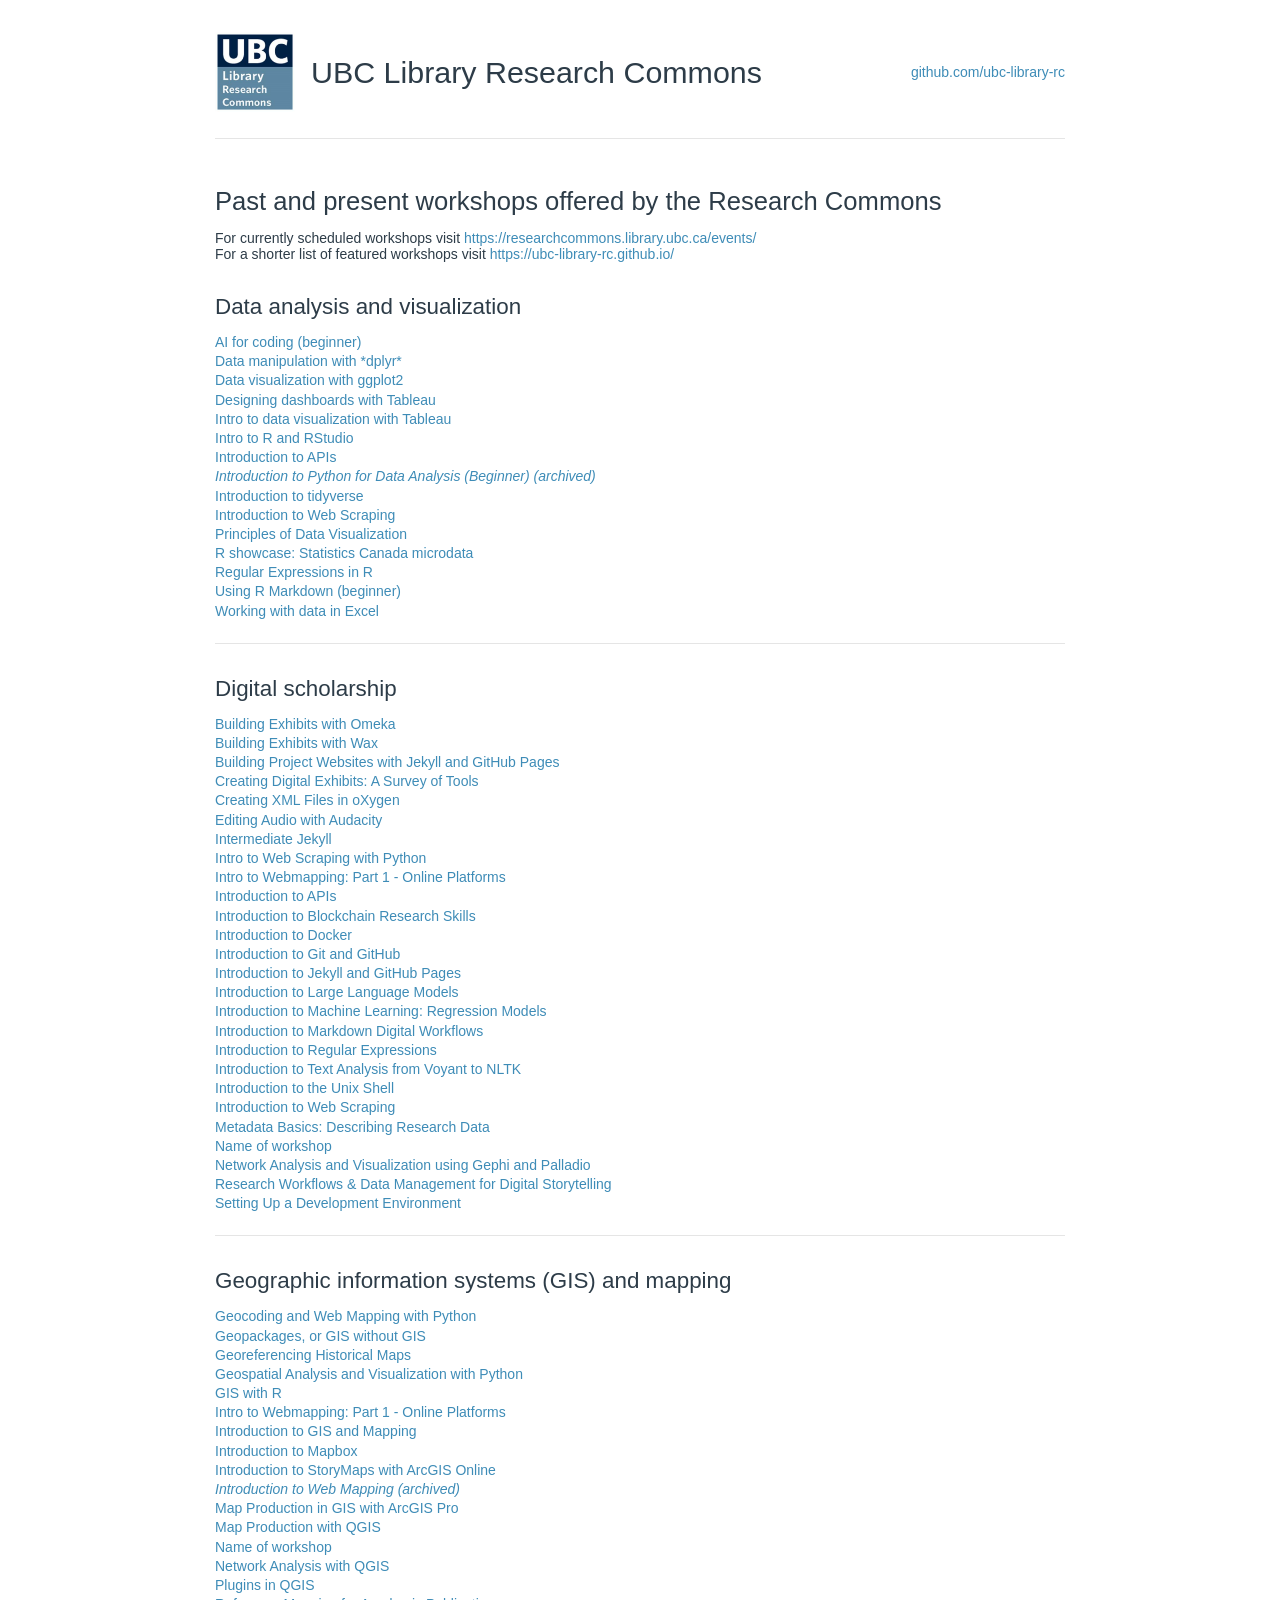
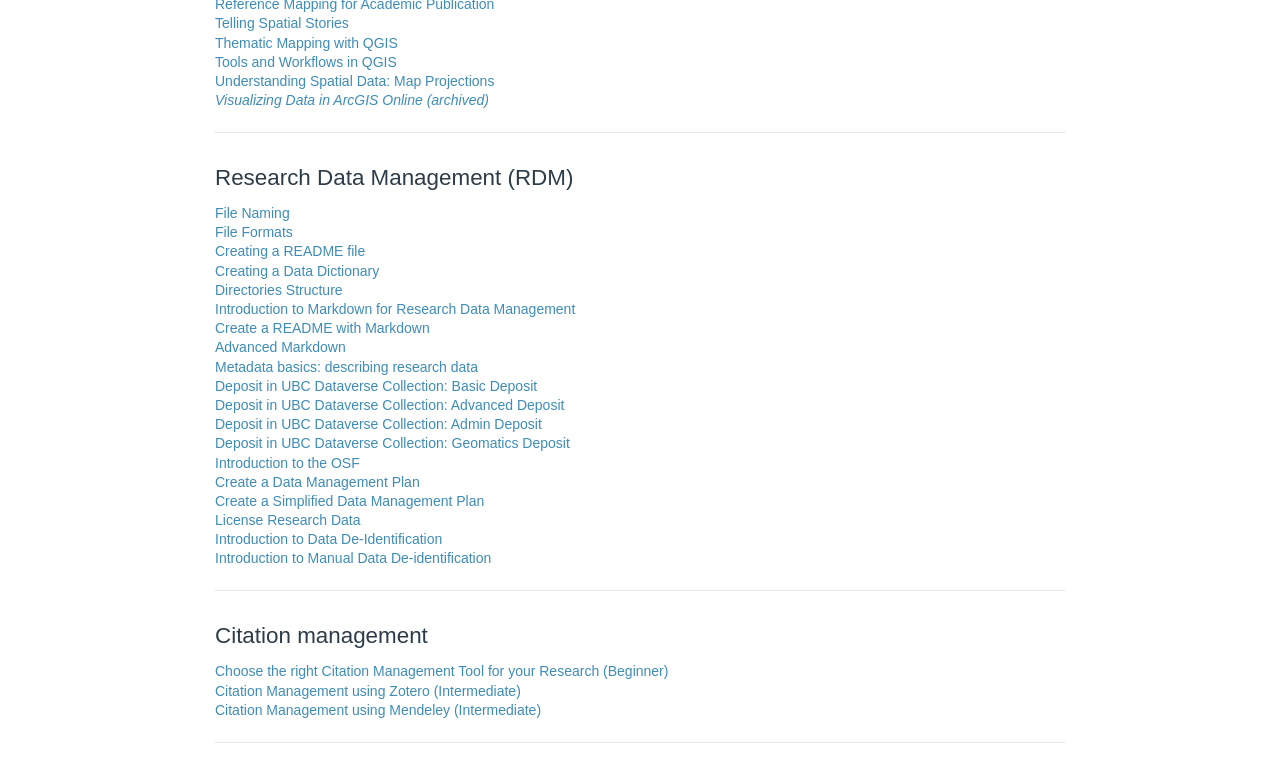
==== commit 25fdf37c: "Update workshop lists [auto]" ====
--- a/all.html
+++ b/all.html
@@ -36,6 +36,7 @@
 <li><a  href="https://ubc-library-rc.github.io/intro-web-scraping/" target="_blank" rel="noopener noreferrer">Introduction to Web Scraping</a></li>
 <li><a  href="https://ubc-library-rc.github.io/basics_of_data_viz/" target="_blank" rel="noopener noreferrer">Principles of Data Visualization</a></li>
 <li><a  href="https://ubc-library-rc.github.io/r-microdata/" target="_blank" rel="noopener noreferrer">R showcase: Statistics Canada microdata</a></li>
+<li><a  href="https://ubc-library-rc.github.io/RegEx_in_R/" target="_blank" rel="noopener noreferrer">Regular Expressions in R</a></li>
 <li><a  href="https://ubc-library-rc.github.io/r-markdown/" target="_blank" rel="noopener noreferrer">Using R Markdown (beginner)</a></li>
 <li><a  href="https://ubc-library-rc.github.io/excel/" target="_blank" rel="noopener noreferrer">Working with data in Excel</a></li></ul>
 </section>
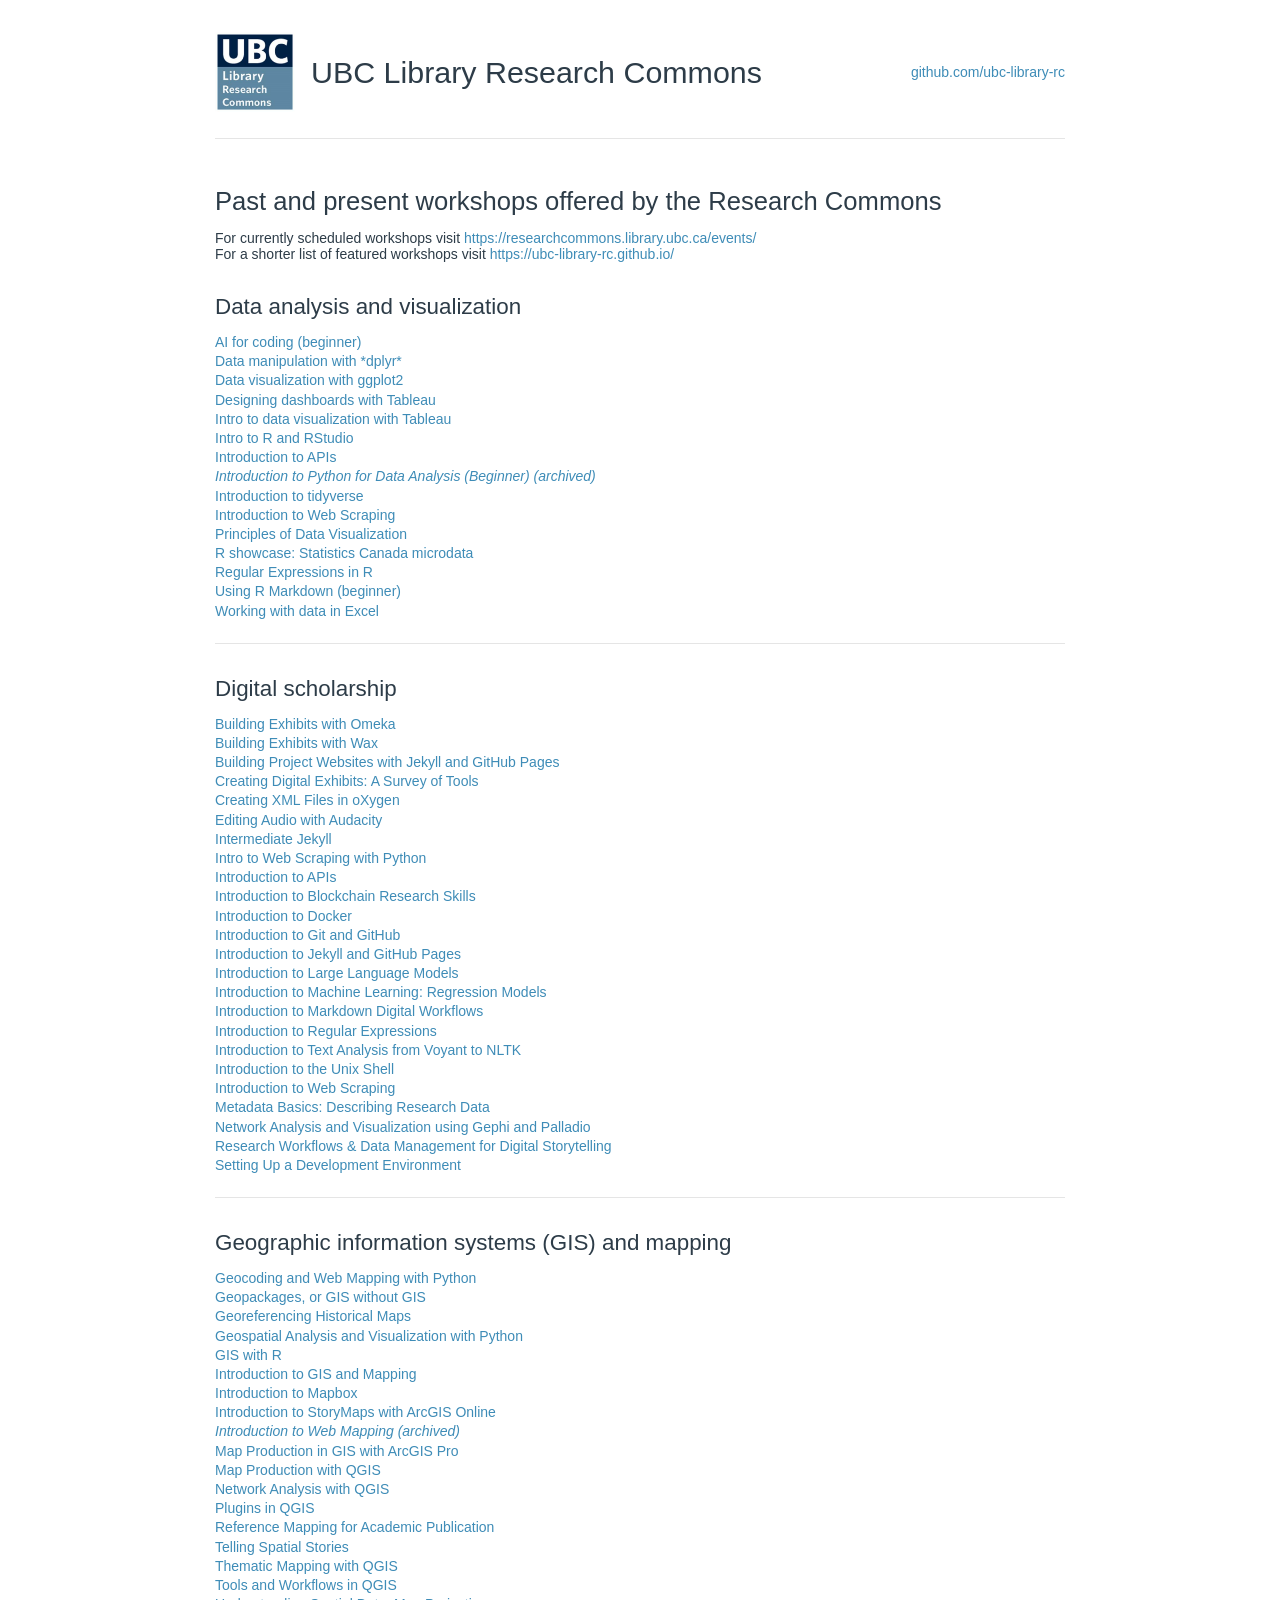
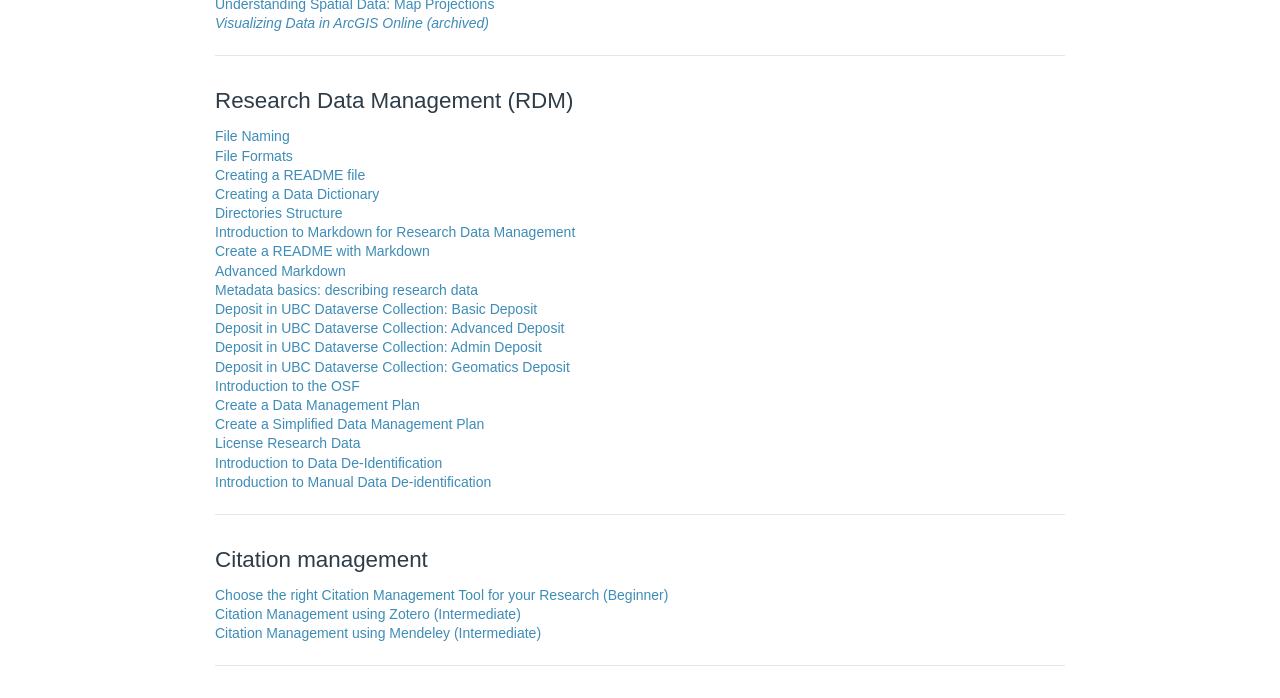
==== commit 1924eb50: "Update workshop lists [auto]" ====
--- a/all.html
+++ b/all.html
@@ -51,7 +51,6 @@
 <li><a  href="https://ubc-library-rc.github.io/intro-audacity/" target="_blank" rel="noopener noreferrer">Editing Audio with Audacity</a></li>
 <li><a  href="https://ubc-library-rc.github.io/intermediate-Jekyll/" target="_blank" rel="noopener noreferrer">Intermediate Jekyll</a></li>
 <li><a  href="https://ubc-library-rc.github.io/intro-web-scraping-Python/" target="_blank" rel="noopener noreferrer">Intro to Web Scraping with Python</a></li>
-<li><a  href="https://ubc-library-rc.github.io/gis-webmapping-online/" target="_blank" rel="noopener noreferrer">Intro to Webmapping: Part 1 - Online Platforms</a></li>
 <li><a  href="https://ubc-library-rc.github.io/intro-api/" target="_blank" rel="noopener noreferrer">Introduction to APIs</a></li>
 <li><a  href="https://ubc-library-rc.github.io/intro-blockchain-research/" target="_blank" rel="noopener noreferrer">Introduction to Blockchain Research Skills</a></li>
 <li><a  href="https://ubc-library-rc.github.io/intro-docker/" target="_blank" rel="noopener noreferrer">Introduction to Docker</a></li>
@@ -65,7 +64,6 @@
 <li><a  href="https://ubc-library-rc.github.io/intro-shell/" target="_blank" rel="noopener noreferrer">Introduction to the Unix Shell</a></li>
 <li><a  href="https://ubc-library-rc.github.io/intro-web-scraping/" target="_blank" rel="noopener noreferrer">Introduction to Web Scraping</a></li>
 <li><a  href="https://ubc-library-rc.github.io/intro-metadata/" target="_blank" rel="noopener noreferrer">Metadata Basics: Describing Research Data</a></li>
-<li><a  href="https://ubc-library-rc.github.io/gis-webmapping-leaflet/" target="_blank" rel="noopener noreferrer">Name of workshop</a></li>
 <li><a  href="https://ubc-library-rc.github.io/gephi-palladio/" target="_blank" rel="noopener noreferrer">Network Analysis and Visualization using Gephi and Palladio</a></li>
 <li><a  href="https://ubc-library-rc.github.io/research-workflows-digital-storytelling/" target="_blank" rel="noopener noreferrer">Research Workflows & Data Management for Digital Storytelling</a></li>
 <li><a  href="https://ubc-library-rc.github.io/intro-development-environment/" target="_blank" rel="noopener noreferrer">Setting Up a Development Environment</a></li></ul>
@@ -78,14 +76,12 @@
 <li><a  href="https://ubc-library-rc.github.io/gis-georeferencing/" target="_blank" rel="noopener noreferrer">Georeferencing Historical Maps</a></li>
 <li><a  href="https://ubc-library-rc.github.io/Geospatial-Analysis-Visualization-with-Python/" target="_blank" rel="noopener noreferrer">Geospatial Analysis and Visualization with Python</a></li>
 <li><a  href="https://ubc-library-rc.github.io/gis-with-R/" target="_blank" rel="noopener noreferrer">GIS with R</a></li>
-<li><a  href="https://ubc-library-rc.github.io/gis-webmapping-online/" target="_blank" rel="noopener noreferrer">Intro to Webmapping: Part 1 - Online Platforms</a></li>
 <li><a  href="https://ubc-library-rc.github.io/gis-mapping-intro/" target="_blank" rel="noopener noreferrer">Introduction to GIS and Mapping</a></li>
 <li><a  href="https://ubc-library-rc.github.io/intro-mapbox/" target="_blank" rel="noopener noreferrer">Introduction to Mapbox</a></li>
 <li><a  href="https://ubc-library-rc.github.io/gis-storymaps/" target="_blank" rel="noopener noreferrer">Introduction to StoryMaps with ArcGIS Online</a></li>
 <li><a class="archived" href="https://ubc-library-rc.github.io/gis-intro-leaflet/" target="_blank" rel="noopener noreferrer">Introduction to Web Mapping (archived)</a></li>
 <li><a  href="https://ubc-library-rc.github.io/intro-to-arcgis-pro/" target="_blank" rel="noopener noreferrer">Map Production in GIS with ArcGIS Pro</a></li>
 <li><a  href="https://ubc-library-rc.github.io/gis-intro-qgis/" target="_blank" rel="noopener noreferrer">Map Production with QGIS</a></li>
-<li><a  href="https://ubc-library-rc.github.io/gis-webmapping-leaflet/" target="_blank" rel="noopener noreferrer">Name of workshop</a></li>
 <li><a  href="https://ubc-library-rc.github.io/qgis-walkability/" target="_blank" rel="noopener noreferrer">Network Analysis with QGIS</a></li>
 <li><a  href="https://ubc-library-rc.github.io/gis-plugins-qgis/" target="_blank" rel="noopener noreferrer">Plugins in QGIS</a></li>
 <li><a  href="https://ubc-library-rc.github.io/gis-reference-mapping/" target="_blank" rel="noopener noreferrer">Reference Mapping for Academic Publication</a></li>
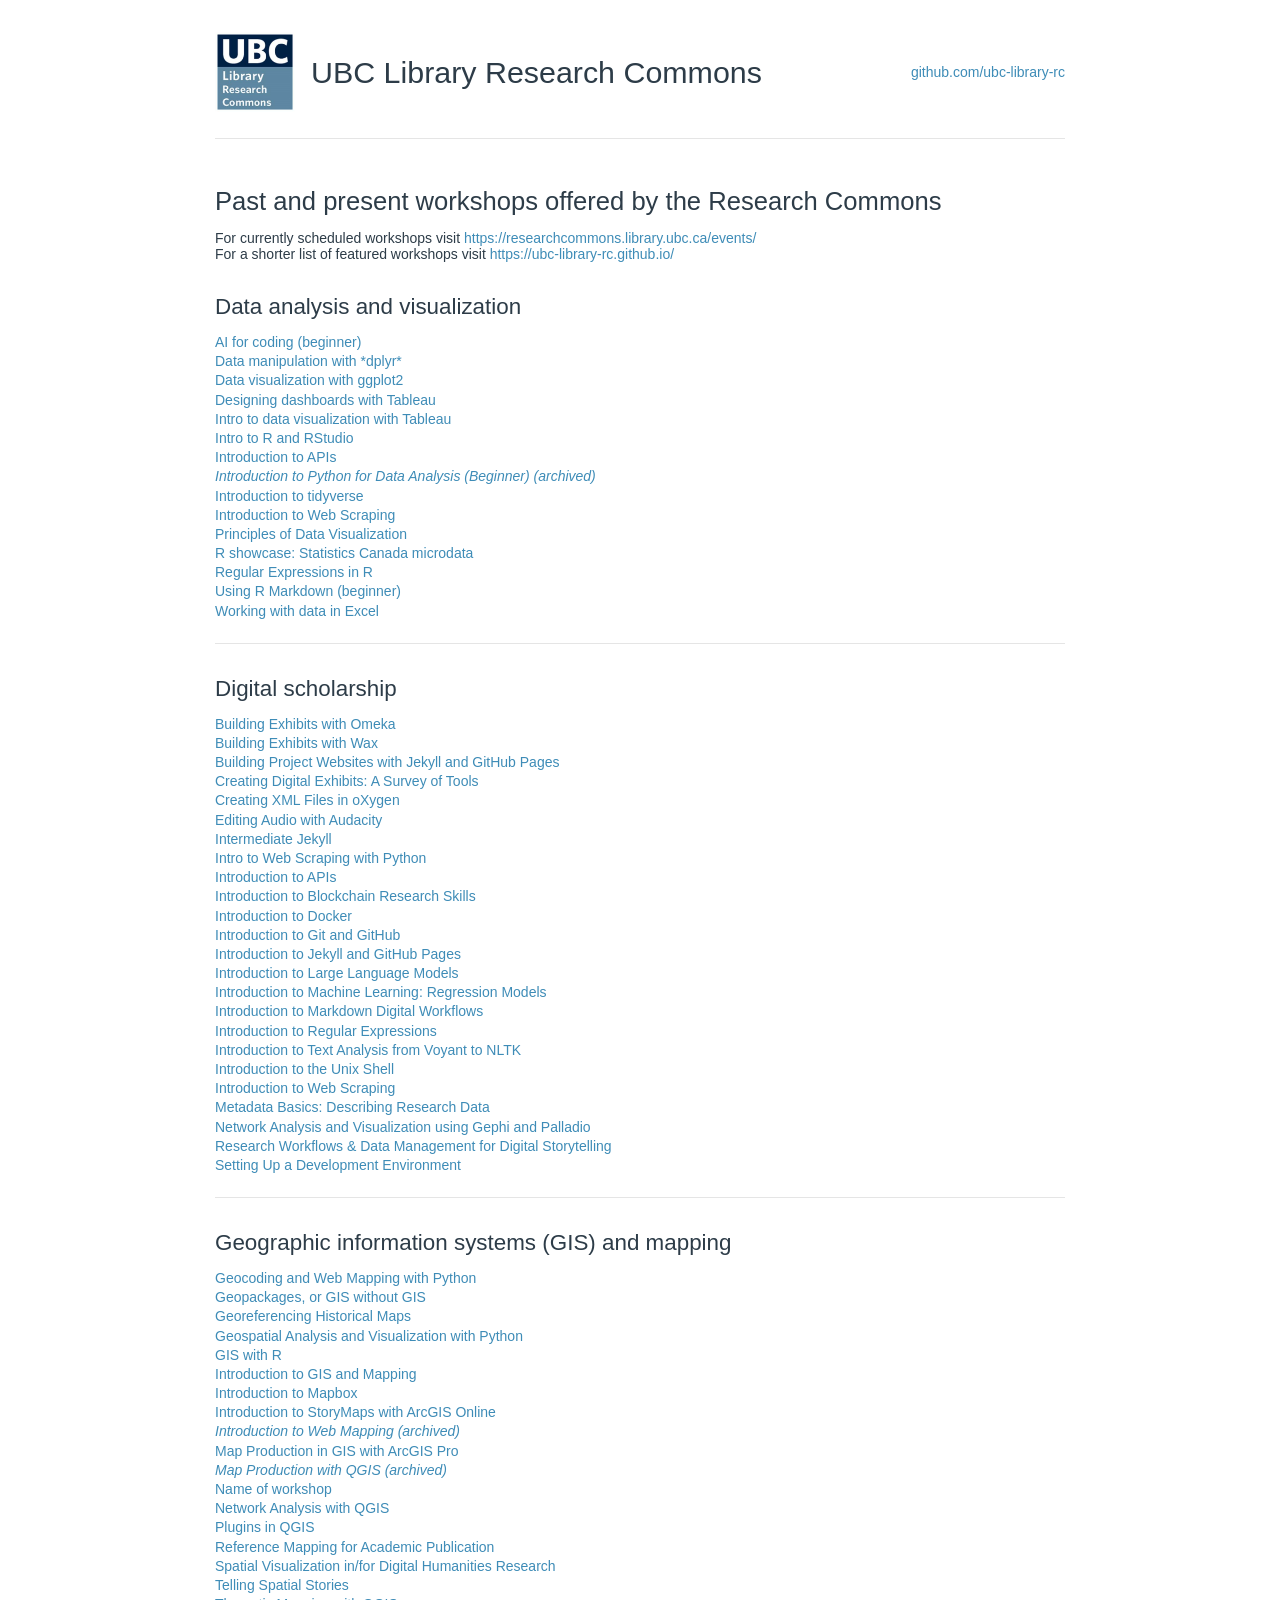
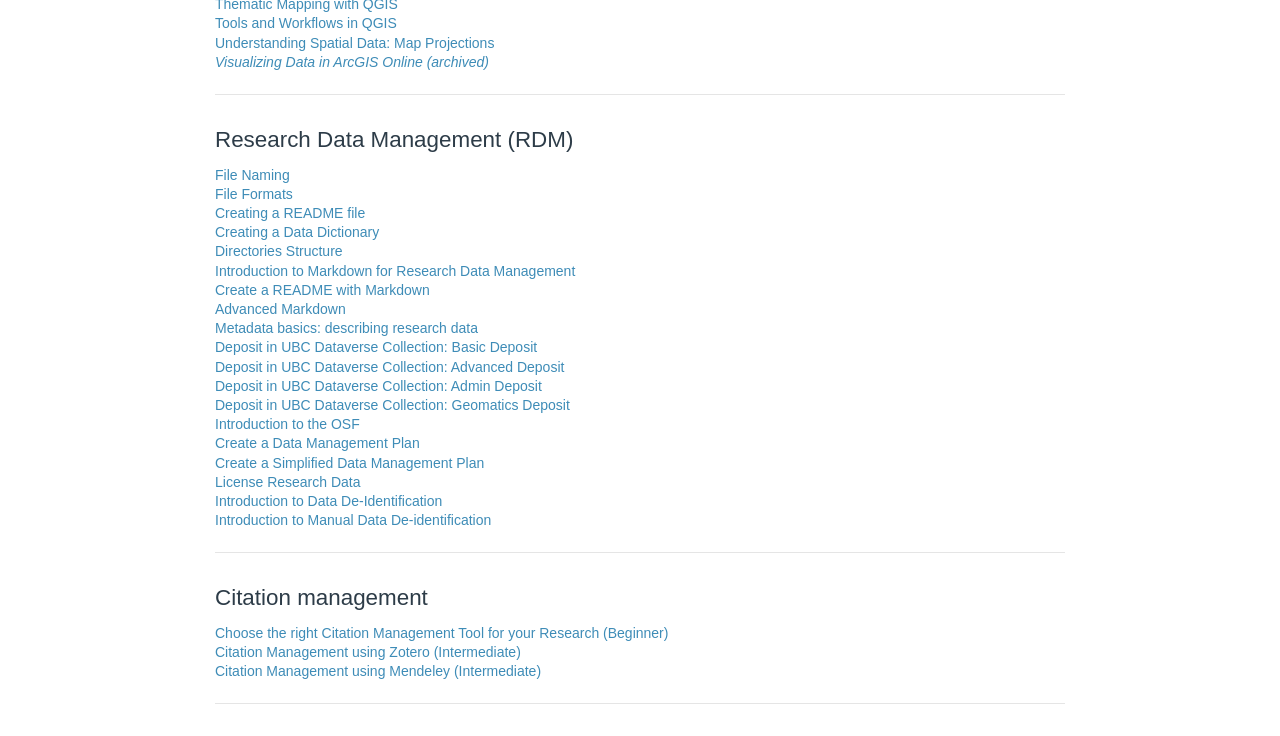
==== commit 4d441611: "Update workshop lists [auto]" ====
--- a/all.html
+++ b/all.html
@@ -81,10 +81,12 @@
 <li><a  href="https://ubc-library-rc.github.io/gis-storymaps/" target="_blank" rel="noopener noreferrer">Introduction to StoryMaps with ArcGIS Online</a></li>
 <li><a class="archived" href="https://ubc-library-rc.github.io/gis-intro-leaflet/" target="_blank" rel="noopener noreferrer">Introduction to Web Mapping (archived)</a></li>
 <li><a  href="https://ubc-library-rc.github.io/intro-to-arcgis-pro/" target="_blank" rel="noopener noreferrer">Map Production in GIS with ArcGIS Pro</a></li>
-<li><a  href="https://ubc-library-rc.github.io/gis-intro-qgis/" target="_blank" rel="noopener noreferrer">Map Production with QGIS</a></li>
+<li><a class="archived" href="https://ubc-library-rc.github.io/gis-intro-qgis/" target="_blank" rel="noopener noreferrer">Map Production with QGIS (archived)</a></li>
+<li><a  href="https://ubc-library-rc.github.io/gis-webmapping/" target="_blank" rel="noopener noreferrer">Name of workshop</a></li>
 <li><a  href="https://ubc-library-rc.github.io/qgis-walkability/" target="_blank" rel="noopener noreferrer">Network Analysis with QGIS</a></li>
 <li><a  href="https://ubc-library-rc.github.io/gis-plugins-qgis/" target="_blank" rel="noopener noreferrer">Plugins in QGIS</a></li>
 <li><a  href="https://ubc-library-rc.github.io/gis-reference-mapping/" target="_blank" rel="noopener noreferrer">Reference Mapping for Academic Publication</a></li>
+<li><a  href="https://ubc-library-rc.github.io/gis-dhsi/" target="_blank" rel="noopener noreferrer">Spatial Visualization in/for Digital Humanities Research</a></li>
 <li><a  href="https://ubc-library-rc.github.io/gis-spatial-stories/" target="_blank" rel="noopener noreferrer">Telling Spatial Stories</a></li>
 <li><a  href="https://ubc-library-rc.github.io/gis-thematic-mapping/" target="_blank" rel="noopener noreferrer">Thematic Mapping with QGIS</a></li>
 <li><a  href="https://ubc-library-rc.github.io/gis-tools-workflows/" target="_blank" rel="noopener noreferrer">Tools and Workflows in QGIS</a></li>
